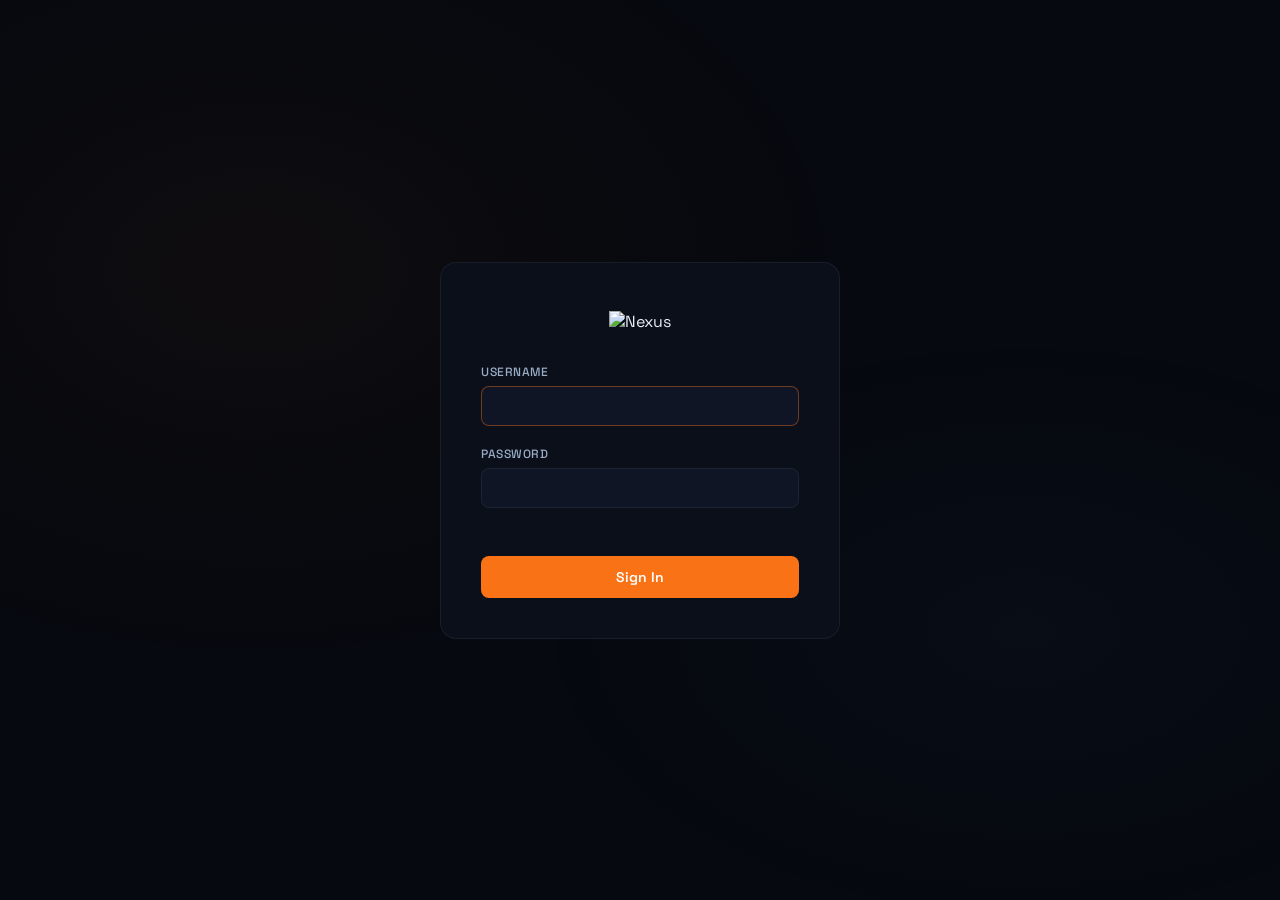
==== Nexus/public/login.html @ 98902f60 "implemented simple authentication, API auth, and generated API docs." ====
<!DOCTYPE html>
<html lang="en">
<head>
    <meta charset="UTF-8">
    <meta name="viewport" content="width=device-width, initial-scale=1.0">
    <title>Nexus — Sign In</title>
    <link rel="icon" type="image/png" href="/static/n.png">
    <link rel="stylesheet" href="https://fonts.googleapis.com/css2?family=Space+Grotesk:wght@400;500;600;700&display=swap">
    <style>
        * { margin: 0; padding: 0; box-sizing: border-box; }

        body {
            font-family: 'Space Grotesk', -apple-system, BlinkMacSystemFont, sans-serif;
            background: #06090f;
            height: 100vh;
            display: flex;
            align-items: center;
            justify-content: center;
            color: #e8edf5;
            -webkit-font-smoothing: antialiased;
        }

        body::before {
            content: '';
            position: fixed;
            inset: 0;
            background:
                radial-gradient(ellipse 600px 400px at 20% 30%, rgba(249,115,22,0.04), transparent),
                radial-gradient(ellipse 500px 300px at 80% 70%, rgba(96,165,250,0.03), transparent);
            pointer-events: none;
        }

        .login-card {
            background: #0a0f1a;
            border: 1px solid rgba(255,255,255,0.06);
            border-radius: 16px;
            padding: 48px 40px 40px;
            width: 100%;
            max-width: 400px;
            text-align: center;
            position: relative;
        }

        .login-logo {
            height: 80px;
            width: auto;
            margin-bottom: 32px;
        }

        .form-group {
            margin-bottom: 20px;
            text-align: left;
        }

        .form-group label {
            display: block;
            font-size: 12px;
            font-weight: 500;
            color: #9aadc7;
            margin-bottom: 6px;
            text-transform: uppercase;
            letter-spacing: 0.5px;
        }

        .form-group input {
            width: 100%;
            padding: 10px 14px;
            background: #0f1525;
            border: 1px solid rgba(255,255,255,0.06);
            border-radius: 8px;
            color: #e8edf5;
            font-family: inherit;
            font-size: 14px;
            transition: border-color 0.2s;
        }

        .form-group input:focus {
            outline: none;
            border-color: rgba(249,115,22,0.4);
        }

        .error-message {
            color: #f43f5e;
            font-size: 13px;
            min-height: 20px;
            margin-bottom: 8px;
        }

        .login-btn {
            width: 100%;
            padding: 12px;
            background: #f97316;
            color: #fff;
            border: none;
            border-radius: 8px;
            font-family: inherit;
            font-size: 14px;
            font-weight: 600;
            cursor: pointer;
            transition: background 0.2s;
        }

        .login-btn:hover { background: #ea6d0b; }
        .login-btn:disabled { opacity: 0.6; cursor: not-allowed; }
    </style>
</head>
<body>
    <div class="login-card">
        <img src="/static/nexuslogo.png" alt="Nexus" class="login-logo">
        <form id="login-form">
            <div class="form-group">
                <label for="username">Username</label>
                <input type="text" id="username" autocomplete="username" required autofocus>
            </div>
            <div class="form-group">
                <label for="password">Password</label>
                <input type="password" id="password" autocomplete="current-password" required>
            </div>
            <div id="login-error" class="error-message"></div>
            <button type="submit" class="login-btn" id="login-btn">Sign In</button>
        </form>
    </div>

    <script>
        // If a valid token exists, skip login
        const existing = localStorage.getItem('nexus_auth_token');
        if (existing) {
            fetch('/api/auth/session', { headers: { 'Authorization': 'Bearer ' + existing } })
                .then(r => r.json())
                .then(d => { if (d.success) window.location.href = '/'; })
                .catch(() => {});
        }

        document.getElementById('login-form').addEventListener('submit', async (e) => {
            e.preventDefault();
            const btn = document.getElementById('login-btn');
            const err = document.getElementById('login-error');
            btn.disabled = true;
            btn.textContent = 'Signing in\u2026';
            err.textContent = '';

            try {
                const r = await fetch('/api/auth/login', {
                    method: 'POST',
                    headers: { 'Content-Type': 'application/json' },
                    body: JSON.stringify({
                        username: document.getElementById('username').value,
                        password: document.getElementById('password').value
                    })
                });
                const data = await r.json();
                if (data.success) {
                    localStorage.setItem('nexus_auth_token', data.token);
                    localStorage.setItem('nexus_auth_user', JSON.stringify({
                        username: data.username,
                        role: data.role,
                        expiresAt: data.expiresAt
                    }));
                    window.location.href = '/';
                } else {
                    err.textContent = data.message || 'Login failed';
                }
            } catch (ex) {
                err.textContent = 'Connection error: ' + ex.message;
            } finally {
                btn.disabled = false;
                btn.textContent = 'Sign In';
            }
        });
    </script>
</body>
</html>
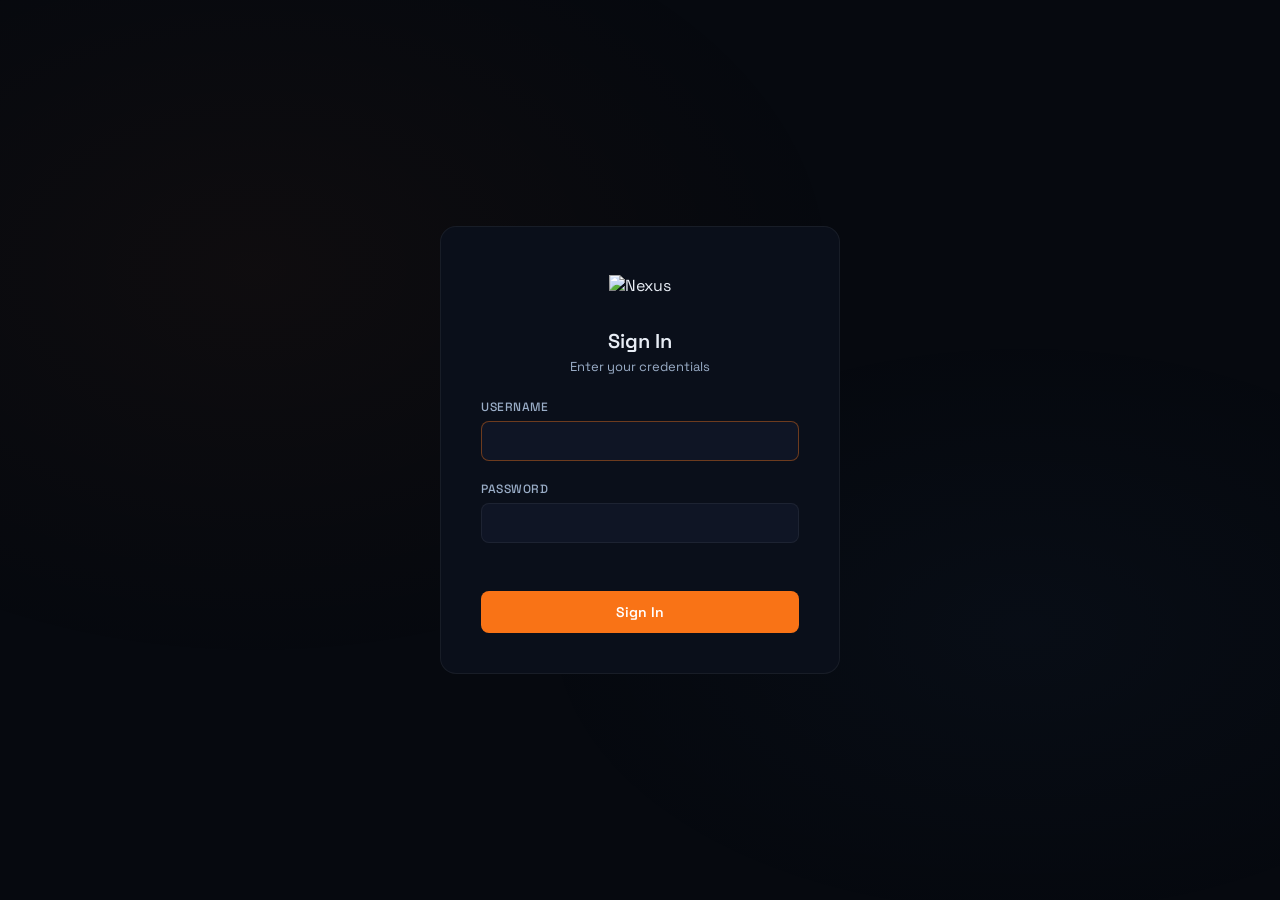
==== commit f5a6764e: "Significant security updates" ====
--- a/Nexus/public/login.html
+++ b/Nexus/public/login.html
@@ -107,6 +107,8 @@
 <body>
     <div class="login-card">
         <img src="/static/nexuslogo.png" alt="Nexus" class="login-logo">
+        <h2 id="login-title" style="margin-bottom:4px; font-size:20px; font-weight:600;">Sign In</h2>
+        <p id="login-subtitle" style="margin-bottom:24px; font-size:13px; color:#9aadc7;">Enter your credentials</p>
         <form id="login-form">
             <div class="form-group">
                 <label for="username">Username</label>
@@ -122,6 +124,26 @@
     </div>
 
     <script>
+        // Check if setup is needed
+        async function checkSetup() {
+            try {
+                const r = await fetch('/api/auth/check-setup');
+                const data = await r.json();
+                if (data.needsSetup) {
+                    document.getElementById('login-title').textContent = 'Initial Setup';
+                    document.getElementById('login-subtitle').textContent = 'Create your admin account';
+                    document.getElementById('login-btn').textContent = 'Create Account';
+                    // Add confirm password field
+                    const confirmGroup = document.createElement('div');
+                    confirmGroup.className = 'form-group';
+                    confirmGroup.innerHTML = '<label for="confirm-password">Confirm Password</label><input type="password" id="confirm-password" placeholder="Confirm password" required>';
+                    document.getElementById('password').parentElement.after(confirmGroup);
+                    document.getElementById('login-form').dataset.mode = 'setup';
+                }
+            } catch(e) { console.error('Setup check failed:', e); }
+        }
+        checkSetup();
+
         // If a valid token exists, skip login
         const existing = localStorage.getItem('nexus_auth_token');
         if (existing) {
@@ -138,6 +160,40 @@
             btn.disabled = true;
             btn.textContent = 'Signing in\u2026';
             err.textContent = '';
+
+            const form = document.getElementById('login-form');
+                const username = document.getElementById('username').value;
+                const password = document.getElementById('password').value;
+                const errorEl = err;
+                const isSetup = form.dataset.mode === 'setup';
+                if (isSetup) {
+                    const confirmPwd = document.getElementById('confirm-password');
+                    if (confirmPwd && confirmPwd.value !== password) {
+                        errorEl.textContent = 'Passwords do not match';
+                        errorEl.style.display = 'block';
+                        return;
+                    }
+                    try {
+                        const r = await fetch('/api/auth/setup', {
+                            method: 'POST',
+                            headers: { 'Content-Type': 'application/json' },
+                            body: JSON.stringify({ username, password })
+                        });
+                        const data = await r.json();
+                        if (data.success) {
+                            localStorage.setItem('nexus_auth_token', data.token);
+                            localStorage.setItem('nexus_auth_user', JSON.stringify({ username: data.username, role: data.role }));
+                            window.location.href = '/';
+                        } else {
+                            errorEl.textContent = data.message || 'Setup failed';
+                            errorEl.style.display = 'block';
+                        }
+                    } catch(e) {
+                        errorEl.textContent = 'Setup error';
+                        errorEl.style.display = 'block';
+                    }
+                    return;
+                }
 
             try {
                 const r = await fetch('/api/auth/login', {
